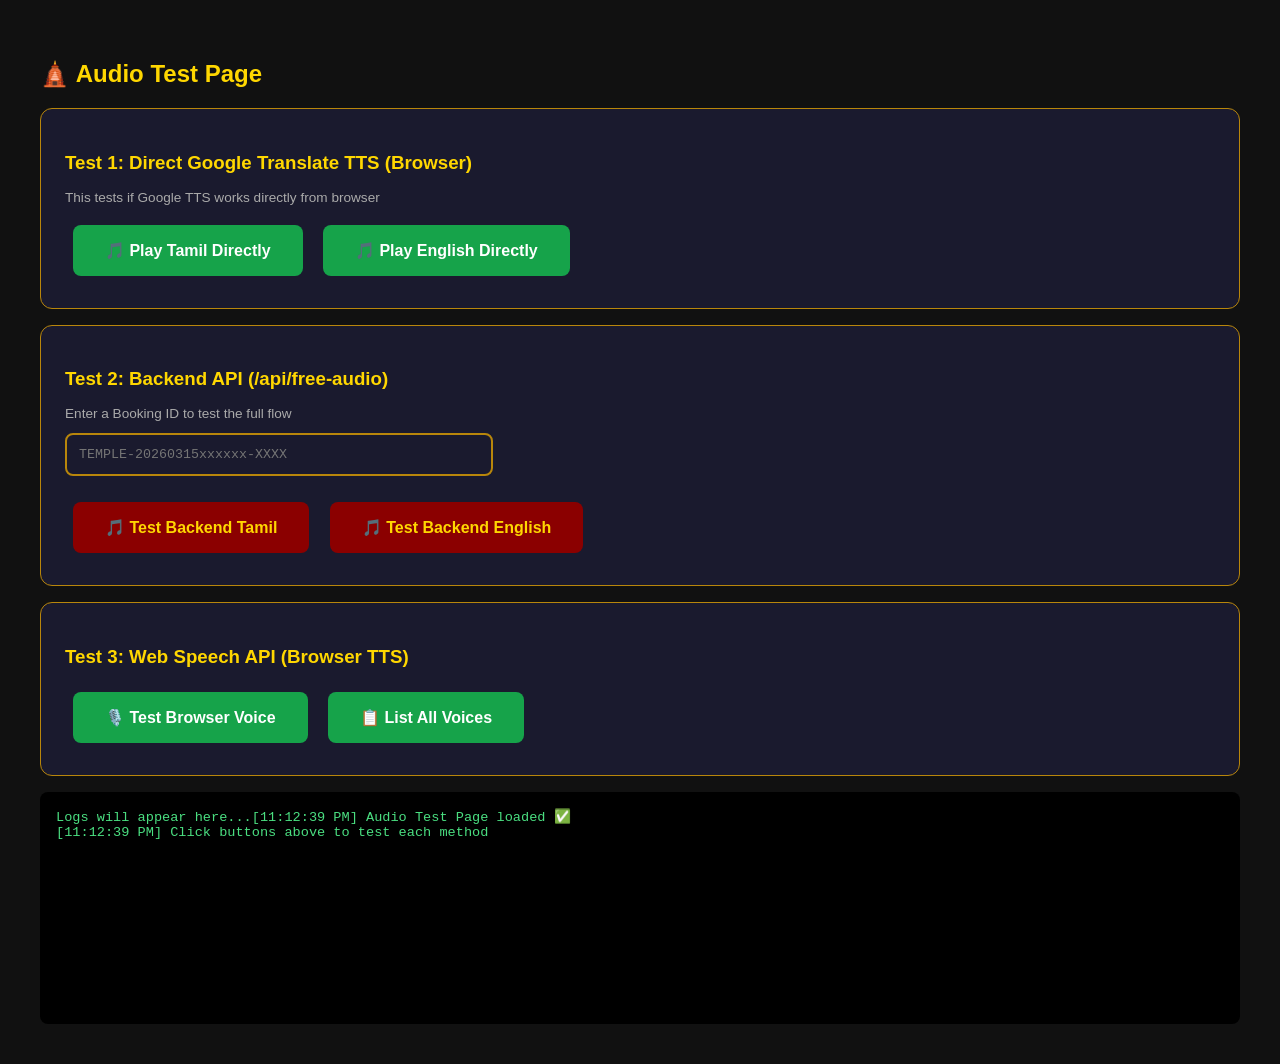
==== src/main/resources/templates/audiotest.html @ 1e96c885 "Initial commit - Temple Archana System" ====
<!DOCTYPE html>
<html>
<head>
    <meta charset="UTF-8">
    <title>Audio Test</title>
    <style>
        body { font-family:Arial; background:#111; color:#FFD700; padding:2rem; }
        button { padding:1rem 2rem; margin:0.5rem; border:none; border-radius:8px; cursor:pointer; font-size:1rem; font-weight:700; }
        .btn-test { background:#8B0000; color:#FFD700; }
        .btn-direct { background:#16a34a; color:white; }
        #log { background:#000; padding:1rem; border-radius:8px; margin-top:1rem; font-family:monospace; font-size:0.85rem; white-space:pre-wrap; min-height:200px; color:#4ade80; }
        input { padding:0.75rem; width:400px; border-radius:8px; border:2px solid #B8860B; background:#1a1a2e; color:#FFD700; font-family:monospace; }
        audio { width:100%; margin-top:1rem; }
        .section { background:#1a1a2e; padding:1.5rem; border-radius:12px; margin-bottom:1rem; border:1px solid #B8860B; }
    </style>
</head>
<body>

<h2>🛕 Audio Test Page</h2>

<!-- TEST 1: Direct Google Translate TTS URL -->
<div class="section">
    <h3 style="color:#FFD700;margin-bottom:1rem;">
        Test 1: Direct Google Translate TTS (Browser)
    </h3>
    <p style="color:#aaa;font-size:0.85rem;margin-bottom:0.75rem;">
        This tests if Google TTS works directly from browser
    </p>
    <button class="btn-direct" onclick="playDirectGoogle('tamil')">
        🎵 Play Tamil Directly
    </button>
    <button class="btn-direct" onclick="playDirectGoogle('english')">
        🎵 Play English Directly
    </button>
    <audio id="directAudio" controls style="display:none;"></audio>
</div>

<!-- TEST 2: Backend API -->
<div class="section">
    <h3 style="color:#FFD700;margin-bottom:1rem;">
        Test 2: Backend API (/api/free-audio)
    </h3>
    <p style="color:#aaa;font-size:0.85rem;margin-bottom:0.75rem;">
        Enter a Booking ID to test the full flow
    </p>
    <input type="text" id="testBookingId"
           placeholder="TEMPLE-20260315xxxxxx-XXXX"
           value="">
    <br><br>
    <button class="btn-test" onclick="testBackendTamil()">
        🎵 Test Backend Tamil
    </button>
    <button class="btn-test" onclick="testBackendEnglish()">
        🎵 Test Backend English
    </button>
    <audio id="backendAudio" controls style="display:none;"></audio>
</div>

<!-- TEST 3: Web Speech API -->
<div class="section">
    <h3 style="color:#FFD700;margin-bottom:1rem;">
        Test 3: Web Speech API (Browser TTS)
    </h3>
    <button class="btn-direct" onclick="testWebSpeech()">
        🎙️ Test Browser Voice
    </button>
    <button class="btn-direct" onclick="listVoices()">
        📋 List All Voices
    </button>
</div>

<!-- LOG -->
<div id="log">Logs will appear here...</div>

<script>
    function log(msg) {
        var el = document.getElementById('log');
        var time = new Date().toLocaleTimeString();
        el.textContent += '[' + time + '] ' + msg + '\n';
        el.scrollTop = el.scrollHeight;
        console.log(msg);
    }

    // ── TEST 1: Direct Google TTS ────────────────────────────
    function playDirectGoogle(lang) {
        var text = lang === 'tamil'
            ? 'ஓம். நமச்சிவாய. கோவிந்தா. கோவிந்தா.'
            : 'Om. Namah Shivaya. Govinda. Govinda.';

        var langCode = lang === 'tamil' ? 'ta' : 'en';
        var encoded  = encodeURIComponent(text);
        var url = 'https://translate.google.com/translate_tts' +
                  '?ie=UTF-8&client=tw-ob&ttsspeed=1&tl=' +
                  langCode + '&q=' + encoded;

        log('Testing direct Google TTS...');
        log('URL: ' + url);

        var audio = document.getElementById('directAudio');
        audio.style.display = 'block';
        audio.src = url;
        audio.load();
        audio.play()
            .then(function() {
                log('✅ Direct Google TTS playing!');
            })
            .catch(function(e) {
                log('❌ Direct play failed: ' + e.message);
                log('Try clicking the audio player controls manually');
            });
    }

    // ── TEST 2: Backend API ──────────────────────────────────
    function testBackendTamil() {
        testBackend('tamil');
    }

    function testBackendEnglish() {
        testBackend('english');
    }

    function testBackend(lang) {
        var bookingId = document.getElementById('testBookingId')
                            .value.trim();
        if (!bookingId) {
            log('❌ Please enter a Booking ID first!');
            alert('Please enter a Booking ID!');
            return;
        }

        log('Testing backend API...');
        log('Booking ID: ' + bookingId);
        log('Language: ' + lang);
        log('Calling: POST /api/free-audio/' + bookingId +
            '?lang=' + lang);

        fetch('/api/free-audio/' +
              encodeURIComponent(bookingId) +
              '?lang=' + lang,
            { method: 'POST' }
        )
        .then(function(res) {
            log('HTTP Status: ' + res.status);
            if (!res.ok) throw new Error('HTTP ' + res.status);
            return res.json();
        })
        .then(function(data) {
            log('API Response: ' + JSON.stringify(data));

            if (data.success) {
                log('✅ Audio generated: ' + data.audioPath);
                var audio = document.getElementById('backendAudio');
                audio.style.display = 'block';
                audio.src = data.audioPath + '?t=' + Date.now();
                audio.load();
                audio.play()
                    .then(function() {
                        log('✅ Audio playing!');
                    })
                    .catch(function(e) {
                        log('⚠️ Auto-play blocked: ' + e.message);
                        log('Click the audio player to play manually');
                    });
            } else {
                log('❌ API returned error: ' + data.message);
            }
        })
        .catch(function(err) {
            log('❌ API call failed: ' + err.message);
        });
    }

    // ── TEST 3: Web Speech ───────────────────────────────────
    function testWebSpeech() {
        if (!('speechSynthesis' in window)) {
            log('❌ Web Speech not supported in this browser');
            return;
        }

        var text = 'Om Namah. Test successful. Govinda.';
        var utt  = new SpeechSynthesisUtterance(text);
        utt.rate = 0.9;
        utt.onstart = function() { log('✅ Web Speech started'); };
        utt.onend   = function() { log('✅ Web Speech ended'); };
        utt.onerror = function(e) { log('❌ Web Speech error: ' + e.error); };

        window.speechSynthesis.speak(utt);
        log('Web Speech speak() called');
    }

    function listVoices() {
        var voices = window.speechSynthesis.getVoices();
        log('Total voices: ' + voices.length);
        voices.forEach(function(v, i) {
            log(i + ': ' + v.name + ' | ' + v.lang);
        });
    }

    log('Audio Test Page loaded ✅');
    log('Click buttons above to test each method');
</script>
</body>
</html>
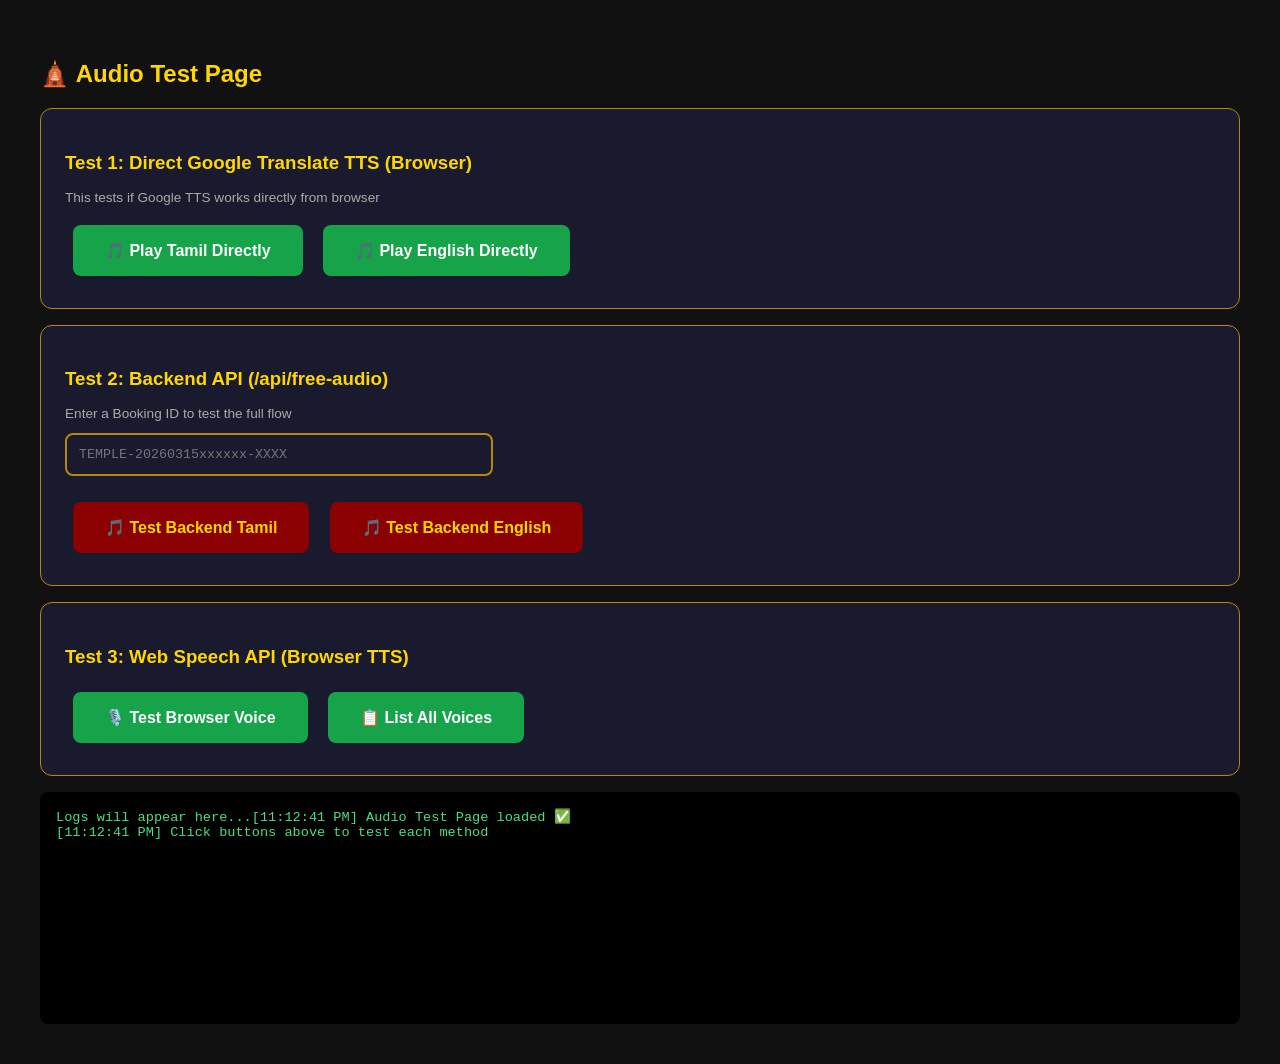
==== commit d1cc88e5: "fix favicon 404" ====
--- a/src/main/resources/templates/audiotest.html
+++ b/src/main/resources/templates/audiotest.html
@@ -1,6 +1,7 @@
 <!DOCTYPE html>
 <html>
 <head>
+<link rel="icon" href="data:,">
     <meta charset="UTF-8">
     <title>Audio Test</title>
     <style>
